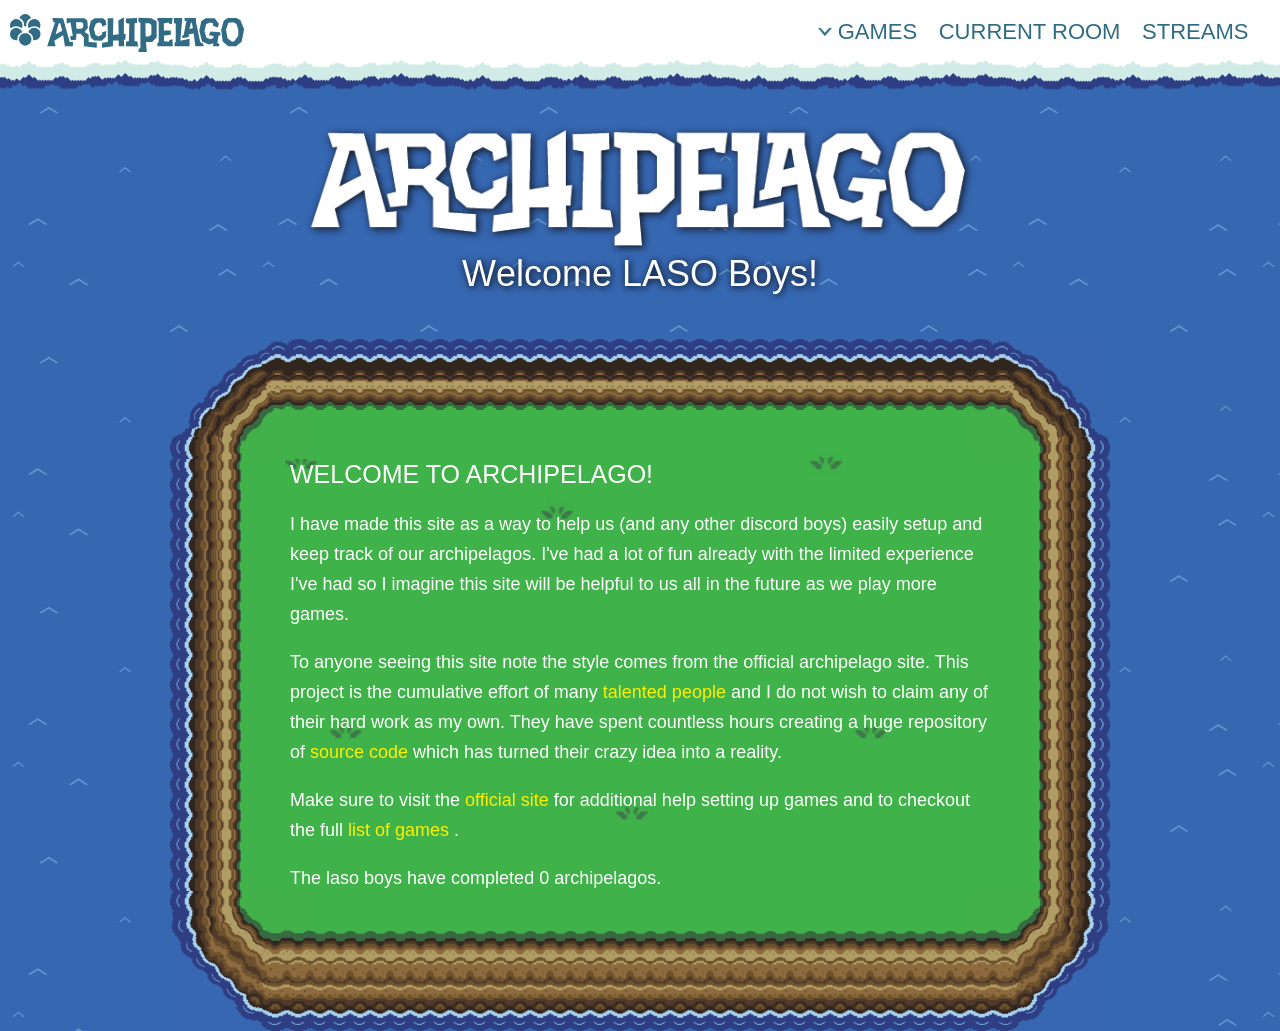
==== index.html @ 7ba56cc3 "Adding existing website" ====
<!DOCTYPE html>
<html lang="en">
  <head>
    <meta name="viewport" content="width=device-width, initial-scale=1.0" charset="UTF-8" />
    <link href="css/tooltip.css" rel="stylesheet" type="text/css">
    <link href="css/globalStyles.css" rel="stylesheet" type="text/css">
    <title>Archie Guide</title>
    <link href="css/landing.css" rel="stylesheet" type="text/css">
  </head>
  <body>
    <main>
        <link rel="stylesheet" type="text/css" href="css/ocean-island.css" />
        <link rel="stylesheet" type="text/css" href="css/base.css" />
        <script type="application/ecmascript" src="js/baseHeader.js"></script>

        <header id="base-header">
            <div id="base-header-left">
                <a href="index.html" id="site-title">
                    <img id="header-logo" src="images/header-logo.svg" alt="Archipelago" />
                </a>
            </div>
            <div id="base-header-right">
                <div id="base-header-popover-text">
                    <img id="base-header-popover-icon" src="images/menu/popover.png" alt="Popover Menu" href="html/Games.html" />
                    games
                </div>
                <div id="base-header-popover-menu">
                    <a href="html/DarkSouls3.html">Dark Souls 3</a>
                    <a href="html/HollowKnight.html">Hollow Knight</a>
                    <a href="html/PokemonEmerald.html">Pokemon Emerald</a>
                    <a href="html/SuperMetroid.html">Super Metroid</a>
                    <a href="html/Terraria.html">Terraria</a>
                    <div id="popover-all-games">
                        <a href="html/Games.html">All Games</a>
                    </div>
                </div>
                <!-- <a href="html/Troubleshooting.html">troubleshooting</a> -->
                <a href="https://archipelago.gg/room/R8z-y7o9S7G760jFhqNdkg">Current Room</a>
                <a href="html/Streams.html">Streams</a>
            </div>
            <div id="base-header-right-mobile">
                <a id="base-header-mobile-menu-button" href="#">
                    <img src="images/menu/hamburger-menu-icon.png" alt="Menu" />
                </a>
            </div>
            <div id="base-header-mobile-menu">
                <a href="html/Games.html">games</a>
                <a href="https://archipelago.gg/room/R8z-y7o9S7G760jFhqNdkg">Room</a>
                <a href="html/Streams.html">Streams</a>
            </div>
        </header>

        <div id="landing-header">
            <img id="landing-logo" src="images/landing-logo.png" alt="Landing Logo" />
            <h4>Welcome LASO Boys!</h4>
        </div>
        <div id="landing" class="grass-island">
            <div id="landing-body">
                <p id="first-line">Welcome to Archipelago!</p>
                <p>
                    I have made this site as a way to help us (and any other discord boys) easily setup and keep 
                    track of our archipelagos. I've had a lot of fun already with the limited experience I've had 
                    so I imagine this site will be helpful to us all in the future as we play more games.
                </p>
                <p>
                    To anyone seeing this site note the style comes from the official archipelago site. 
                    This project is the cumulative effort of many
                    <a href="https://github.com/ArchipelagoMW/Archipelago/graphs/contributors">talented people</a>
                     and I do not wish to claim any of their hard work as my own.
                    They have spent countless hours creating a huge repository of
                    <a href="https://github.com/ArchipelagoMW/Archipelago">source code</a> which has turned
                    their crazy idea into a reality.
                </p>
                <p>
                    Make sure to visit the 
                    <a href="https://archipelago.gg/">official site</a>
                    for additional help setting up games and to checkout the full
                    <a href="https://archipelago.gg/games">list of games</a>
                    .
                </p>
                <p>
                    The laso boys have completed 0 archipelagos.
                </p>
            </div>
        </div>

    </main>
  </body>
</html>
---- css/tooltip.css ----
/**
This tooltip file is a modified version of the class found here: https://chrisbracco.com/a-simple-css-tooltip/.
The styles in this file are used in compliance with the Creative Commons Attribution-ShareAlike 4.0 International
license, which may be found here: https://creativecommons.org/licenses/by-sa/4.0/.
*/

/**
README:
To give any element a tooltip, simply give that element a data-tooltip attribute with a value of your desired
tooltip content. Tooltips position themselves above elements by default. To change the position of the tooltip,
give it one of the following classes: tooltip-left, tooltip-right, tooltip-top, or tooltip-bottom.
*/

/* Base styles for the element that has a tooltip */
[data-tooltip], .tooltip-container {
	position: relative;
}

/* Base styles for the entire tooltip */
[data-tooltip]:before, [data-tooltip]:after, .tooltip-container:before, .tooltip {
	position: absolute;
	visibility: hidden;
	opacity: 0;
	-webkit-transition:
		opacity 0.2s ease-in-out,
        visibility 0.2s ease-in-out,
        -webkit-transform 0.2s cubic-bezier(0.71, 1.7, 0.77, 1.24);
    -moz-transition:
		opacity 0.2s ease-in-out,
		visibility 0.2s ease-in-out,
		-moz-transform 0.2s cubic-bezier(0.71, 1.7, 0.77, 1.24);
    transition:
        opacity 0.2s ease-in-out,
        visibility 0.2s ease-in-out,
        transform 0.2s cubic-bezier(0.71, 1.7, 0.77, 1.24);
	-webkit-transform: translate3d(0, 0, 0);
	-moz-transform:	translate3d(0, 0, 0);
	transform: translate3d(0, 0, 0);
	pointer-events: none;
}

[data-tooltip]:hover:before, [data-tooltip]:hover:after, .tooltip-container:hover:before,
.tooltip-container:hover .tooltip {
	visibility: visible;
	opacity: 1;
	word-break: break-word;
}

/** Directional arrow styles */
[data-tooltip]:before, .tooltip-container:before {
	z-index: 10000;
	border: 6px solid transparent;
	background: transparent;
	content: "";
}

/** Content styles */
[data-tooltip]:after, .tooltip {
	width: 260px;
	z-index: 10000;
	padding: 8px;
    border-radius: 4px;
	background-color: #000;
	background-color: hsla(0, 0%, 20%, 0.9);
	color: #fff;
	content: attr(data-tooltip);
	font-size: 14px;
	line-height: 1.2;
}

[data-tooltip]:after {
	white-space: pre-wrap;
}

[data-tooltip]:before, [data-tooltip]:after, .tooltip-container:before, .tooltip {
    visibility: hidden;
    opacity: 0;
    pointer-events: none;
}

[data-tooltip]:before, [data-tooltip]:after, .tooltip-container:before, .tooltip {
	bottom: 100%;
	left: 50%;
}

[data-tooltip]:before, .tooltip-container:before {
	margin-left: -6px;
	margin-bottom: -12px;
	border-top-color: #000;
	border-top-color: hsla(0, 0%, 20%, 0.9);
}

/** Horizontally align tooltips on the top and bottom */
[data-tooltip]:after, .tooltip {
	margin-left: -80px;
}

[data-tooltip]:hover:before, [data-tooltip]:hover:after, .tooltip-container:hover:before,
.tooltip-container:hover .tooltip {
	-webkit-transform: translateY(-12px);
	-moz-transform:	translateY(-12px);
	transform: translateY(-12px);
}

/** Tooltips on the left */
.tooltip-left:before, [data-tooltip].tooltip-left:after, .tooltip-left .tooltip {
	right: 100%;
	bottom: 50%;
	left: auto;
}

.tooltip-left:before {
	margin-left: 0;
	margin-right: -12px;
	margin-bottom: 0;
	border-top-color: transparent;
	border-left-color: #000;
	border-left-color: hsla(0, 0%, 20%, 0.9);
}

.tooltip-left:hover:before, [data-tooltip].tooltip-left:hover:after, .tooltip-left:hover .tooltip {
	-webkit-transform: translateX(-12px);
	-moz-transform:	translateX(-12px);
	transform: translateX(-12px);
}

/** Tooltips on the bottom */
.tooltip-bottom:before, [data-tooltip].tooltip-bottom:after, .tooltip-bottom .tooltip {
	top: 100%;
	bottom: auto;
	left: 50%;
}

.tooltip-bottom:before {
	margin-top: -12px;
	margin-bottom: 0;
	border-top-color: transparent;
	border-bottom-color: #000;
	border-bottom-color: hsla(0, 0%, 20%, 0.9);
}

.tooltip-bottom:hover:before, [data-tooltip].tooltip-bottom:hover:after,
.tooltip-bottom:hover .tooltip {
	-webkit-transform: translateY(12px);
	-moz-transform: translateY(12px);
	transform: translateY(12px);
}

/** Tooltips on the right */
.tooltip-right:before, [data-tooltip].tooltip-right:after, .tooltip-right .tooltip {
	bottom: 50%;
	left: 100%;
}

.tooltip-right:before {
	margin-bottom: 0;
	margin-left: -12px;
	border-top-color: transparent;
	border-right-color: #000;
	border-right-color: hsla(0, 0%, 20%, 0.9);
}

.tooltip-right:hover:before, [data-tooltip].tooltip-right:hover:after,
.tooltip-right:hover .tooltip {
	-webkit-transform: translateX(12px);
	-moz-transform:	translateX(12px);
	transform: translateX(12px);
}

/** Adjustment for directional arrows for tooltips on the left and right */
.tooltip-left:before, .tooltip-right:before {
	top: 3px;
}

/** Center content vertically for tooltips ont he left and right */
[data-tooltip].tooltip-left:after, [data-tooltip].tooltip-right:after,
.tooltip-left .tooltip, .tooltip-right .tooltip {
	margin-left: 0;
	margin-bottom: -16px;
}

.tooltip ul, .tooltip ol {
	padding-left: 1rem;
}

.tooltip :last-child {
	margin-bottom: 0;
}
---- css/globalStyles.css ----
@font-face{
    font-family: LexendDeca-ExtraLight;
    src: url("../../static/static/fonts/LexendDeca-ExtraLight.ttf");
}

@font-face{
    font-family: LexendDeca-Light;
    src: url("../../static/static/fonts/LexendDeca-Light.ttf");
}

@font-face{
    font-family: LexendDeca-Regular;
    src: url("../../static/static/fonts/LexendDeca-Regular.ttf");
}

@font-face{
    font-family: LexendDeca-Medium;
    src: url("../../static/static/fonts/LexendDeca-Medium.ttf");
}

@font-face{
    font-family: LondrinaSolid-Regular;
    src: url("../../static/static/fonts/LondrinaSolid-Regular.ttf");
}

@font-face{
    font-family: LondrinaSolid-Light;
    src: url("../../static/static/fonts/LondrinaSolid-Light.ttf");
}

html{
    font-family: LexendDeca-ExtraLight, sans-serif;
    font-size: 1.1rem;
    color: #000000;
}

body{
    margin: 0;
    display: flex;
    flex-direction: column;
    min-height: calc(100vh - 110px);
}

main {
    flex-grow: 1;
}

a{
    color: #ffef00;
    text-decoration: none;
    font-family: LexendDeca-Regular, sans-serif;
}

button, input[type=submit]{
    font-weight: 500;
    font-size: 0.9rem;
    padding: 10px 17px 11px 16px; /* top right bottom left */
    border-radius: 4px;
    border-top: 1px solid rgba(0, 0, 0, 0.5);
    border-left: 1px solid rgba(0, 0, 0, 0.5);
    border-right: 2px solid rgba(0, 0, 0, 0.5);
    border-bottom: 2px solid rgba(0, 0, 0, 0.5);
    font-kerning: auto;
    cursor: pointer;
}

button:active, input[type=submit]:active{
    border-right: 1px solid rgba(0, 0, 0, 0.5);
    border-bottom: 1px solid rgba(0, 0, 0, 0.5);
    padding-right: 16px;
    margin-right: 2px;
    padding-bottom: 10px;
    margin-bottom: 2px;
}

button.button-grass, input[type=submit].button-grass{
    border: 1px solid black;
}

button.button-dirt, input[type=submit].button-dirt{
    border: 1px solid black;
}

h1, h2, h3, h4, h5, h6{
    font-weight: normal;
    margin: 0;
    color: #032605;
}

h1{ font-size: 3rem; }
h2{ font-size: 2rem; }
h3{ font-size: 1.75rem; }
h4{
    font-size: 1.5rem;
    margin-bottom:0.5rem;
}
h5, h6{
    font-size: 1.25rem;
    margin-bottom: 0.5rem;
}

.user-message{
    width: 50%;
    min-width: 500px;
    padding-top: 5px;
    padding-bottom: 5px;
    text-align: center;
    margin-left: auto;
    margin-right: auto;
    color: #000000;
    border-radius: 4px;
    margin-bottom: 20px;
    background-color: #ffff00;
}
.user-message a{
    color: #ff7700;
}

.interactive{
    color: #ffef00;
}
---- css/landing.css ----
html{
    overflow-x: hidden;
}

#landing-wrapper{
    display: flex;
    flex-direction: column;
    justify-content: center;
    flex-wrap: wrap;
}

#landing-header{
    margin-left: auto;
    margin-right: auto;
    margin-bottom: 50px;
    text-align: center;
}

#landing-header #landing-logo{
    margin-left: auto;
    margin-right: auto;
    margin-top: 10px;
    height: 140px;
}

#landing-header h4{
    color: #ffffff;
    font-size: 36px;
    margin-top: -10px;
    margin-bottom: 0;
    text-shadow: 1px 1px 7px #000000;
    font-kerning: none;
    z-index: 10;
}

#landing-links{
    margin-left: auto;
    margin-right: auto;
    height: 350px;
}

#landing-links a{
    position: absolute;
    display: block;
    text-align: center;
    background-repeat: no-repeat;
    font-kerning: none;
    text-decoration: none;
    text-shadow: 1px 1px 7px #000000;
    color: #ffffff;
    font-size: 25px;
    text-transform: uppercase;
    font-family: LondrinaSolid-Light, sans-serif;
}

#far-left-button{
    top: 160px;
    left: calc(50% - 416px - 200px - 75px);
    background-image: url("/static/static/button-images/island-button-a.png");
    background-size: 200px auto;
    width: 200px;
    height: calc(156px - 40px);
    padding-top: 40px;
    cursor: pointer;
}

#mid-left-button{
    top: 365px;
    left: calc(50% - 416px - 200px + 140px);
    background-image: url("/static/static/button-images/island-button-b.png");
    background-size: 260px auto;
    width: 260px;
    height: calc(130px - 35px);
    padding-top: 43px;
}

#mid-button{
    top: 445px;
    left: calc(50% - 100px);
    background-image: url("/static/static/button-images/island-button-a.png");
    background-size: 200px auto;
    width: 200px;
    height: calc(156px - 38px);
    padding-top: 40px;
}

#mid-right-button{
    top: 345px;
    left: calc(50% + 416px - 166px);
    background-image: url("/static/static/button-images/island-button-c.png");
    background-size: 250px auto;
    width: calc(250px - 20px);
    height: calc(180px - 90px);
    padding-top: 94px;
    padding-left: 20px;
}

#far-right-button{
    top: 170px;
    left: calc(50% + 416px + 75px);
    background-image: url("/static/static/button-images/island-button-b.png");
    background-size: 260px auto;
    width: 260px;
    height: calc(130px - 35px);
    padding-top: 42px;
}

#landing-clouds{
    z-index: 5;
}

#landing-clouds #cloud1{
    position: absolute;
    left: 10px;
    top: 365px;
    width: 400px;
    height: 350px;

    animation-name: c1-float;
    animation-duration: 20s;
    animation-iteration-count: infinite;
}

#landing-clouds #cloud2{
    position: absolute;
    right: 82px;
    top: 320px;
    width: 300px;
    height: 300px;

    animation-name: c2-float;
    animation-duration: 20s;
    animation-iteration-count: infinite;
}

#landing-clouds #cloud3{
    position: absolute;
    right: 24px;
    top: 570px;
    width: 200px;
    height: 325px;

    animation-name: c3-float;
    animation-duration: 20s;
    animation-iteration-count: infinite;
}

#landing #first-line{
    font-family: LondrinaSolid-Light, sans-serif;
    font-size: 25px;
    margin: 20px 0;
    text-transform: uppercase;
}

@keyframes c1-float{
    from{
        left: 10px;
        top: 365px;
    }
    25%{
        left: 14px;
        top: 367px;
    }
    50%{
        left: 17px;
        top: 365px;
    }
    75%{
        left: 14px;
        top: 362px;
    }
    to{
        left: 10px;
        top: 365px;
    }
}

@keyframes c2-float {
    from{
        right: 82px;
        top: 320px;
    }
    25%{
        right: 85px;
        top: 323px;
    }
    50%{
        right: 81px;
        top: 326px;
    }
    75%{
        right: 79px;
        top: 326px;
    }
    to{
        right: 82px;
        top: 320px;
    }
}

@keyframes c3-float {
    from{
        right: 24px;
        top: 570px;
    }
    25%{
        right: 26px;
        top: 567px;
    }
    50%{
        right: 25px;
        top: 570px;
    }
    75%{
        right: 22px;
        top: 572px;
    }
    to{
        right: 24px;
        top: 570px;
    }
}

#landing{
    max-width: 700px;
    min-height: 280px;
    margin-left: auto;
    margin-right: auto;
}

#landing-body{
    font-family: LexendDeca-Light, sans-serif;
    font-size: 18px;
    color: #ffffff;
    line-height: 30px;
}


.landing-deco{
    position: absolute;
}

.landing-deco.deco-island{
    width: 110px;
}

.landing-deco.deco-rock{
    width: 30px;
}

#landing-deco-1{
    top: 525px;
    left: calc(50% - 276px);
}

#landing-deco-2{
    top: 355px;
    left: calc(50% + 110px);
}

#landing-deco-3{
    top: 395px;
    left: calc(50% - 150px);
}

#landing-deco-4{
    top: 335px;
    left: calc(50% - 580px);
}

#landing-deco-5{
    top: 135px;
    left: calc(50% + 450px);
}

#landing-deco-6{
    top: 507px;
    left: calc(50% + 196px);
}

@media all and (max-width: 1580px){
    #landing-clouds #cloud1, #landing-clouds #cloud2, #landing-clouds #cloud3{
        display: none;
    }

    #landing-header{ order: 1; }
    #landing-links{ order: 3; }
    #landing-clouds{ order: 4; }
    #decorations{ order: 5; }
    #landing{ order: 2; }

    #landing-links{
        display: none;
    }

    .landing-deco{
        display: none;
    }
}
---- css/ocean-island.css ----
html{
    background-image: url('../images/backgrounds/ocean.png');
    background-repeat: repeat;
    background-size: 250px 250px;
    font-family: LexendDeca-Light, sans-serif;
    font-size: 18px;
    color: #ffffff;
    line-height: 30px;
}

#base-header{
    background: url('../images/backgrounds/ocean-header.png') repeat-x;
}

div header{
    font-family: LondrinaSolid-Light, sans-serif;
    font-size: 25px;
    margin: 20px 0;
    text-transform: uppercase;
}

h1{
    font-family: LondrinaSolid-Light, sans-serif;
    text-transform: uppercase;
    color: #ffffff;
    margin-top: 10px;
    margin-bottom: 30px;
}

.grass-island{
    background:
        url('../images/cliff/cliff-top-left-corner.png') top left no-repeat,
        url('../images/cliff/cliff-top-right-corner.png') top right no-repeat,
        url('../images/cliff/cliff-bottom-left-corner.png') bottom left no-repeat,
        url('../images/cliff/cliff-bottom-right-corner.png') bottom right no-repeat,
        url('../images/cliff/cliff-top.png') top repeat-x,
        url('../images/cliff/cliff-bottom.png') bottom repeat-x,
        url('../images/cliff/cliff-left.png') left repeat-y,
        url('../images/cliff/cliff-right.png') right repeat-y,
        url('../images/backgrounds/grass.png') repeat;

    background-size:
        140px 120px, /* top-left */
        140px 120px, /* top-right */
        140px 140px, /* bottom-left */
        140px 140px, /* bottom-right */
        20px 71px, /* top */
        20px 100px, /* bottom */
        71px 20px, /* left */
        71px 20px, /* right */
        525px 525px; /* center */

    min-width: 280px;
    min-height: 280px;

    padding: 100px 120px 120px;
}

pre{
    margin-top: 0;
    padding: 0.5rem 0.25rem;
    background-color: #ffeeab;
    border: 1px solid #9f916a;
    border-radius: 6px;
    color: #000000;
}

code{
    background-color: #ffeeab;
    border-radius: 4px;
    padding-left: 0.25rem;
    padding-right: 0.25rem;
    color: #000000;
}

code.grassy {
    background-color: #b5e9a4;
    border: 1px solid #2a6c2f;
    white-space: preserve;
    text-align: left;
    display: block;
    font-size: 14px;
    line-height: 20px;
}
---- css/base.css ----
html{
    padding-top: 110px;
    scroll-padding-top: 100px;
    scroll-behavior: smooth;
}

#base-header{
    display: flex;
    flex-direction: row;
    justify-content: space-between;
    background-size: auto 90px;
    width: calc(100% - 20px);
    height: 90px;
    position: fixed;
    top: 0;
    left: 0;
    padding: 10px;
    line-height: 2rem;
    z-index: 9999;
}

#base-header #base-header-left{
    display: flex;
    flex-direction: row;
}

#base-header #base-header-left a{
    margin-right: 0;
    padding-right: 7px;
}

#base-header-right{
    display: flex;
    flex-direction: row;
    margin-top: 4px;
}

#base-header #site-title{
    margin-right: 7px;
}

#base-header #site-title img{
    height: 38px;
    margin-top: 4px;
}

#base-header a, #base-header-mobile-menu a, #base-header-popover-text{
    color: #2f6b83;
    text-decoration: none;
    cursor: pointer;
    margin-right: 1.2rem;
    font-size: 22px;
    font-family: LondrinaSolid-Light, sans-serif;
    text-transform: uppercase;
}

#base-header-right-mobile{
    display: none;
    margin-top: 2rem;
    margin-right: 1rem;
}

#base-header-mobile-menu{
    display: none;
    flex-direction: column;
    background-color: #ffffff;
    text-align: center;
    overflow-y: auto;
    z-index: 10000;
    width: 100vw;
    border-bottom-left-radius: 20px;
    border-bottom-right-radius: 20px;

    position: absolute;
    top: 7rem;
    right: 0;
}

#base-header-mobile-menu a{
    padding: 3rem 1.5rem;
    font-size: 4rem;
    line-height: 5rem;
    color: #699ca8;
    border-top: 1px solid #d3d3d3;
}

#base-header-mobile-menu :first-child, #base-header-popover-menu :first-child{
    border-top: none;
}

#base-header-right-mobile img{
    height: 3rem;
}

#base-header-popover-menu{
    display: none;
    flex-direction: column;
    position: absolute;
    background-color: #fff;
    margin-left: -108px;
    margin-top: 2.25rem;
    border-radius: 10px;
    border-left: 2px solid #d0ebe6;
    border-bottom: 2px solid #d0ebe6;
    border-right: 1px solid #d0ebe6;
    filter: drop-shadow(-6px 6px 2px #2e3e83);
}

#base-header-popover-menu a{
    color: #699ca8;
    border-top: 1px solid #d3d3d3;
    text-align: center;
    font-size: 1.5rem;
    line-height: 3rem;
    margin-right: 2px;
    padding: 0.25rem 1rem;
}

#popover-all-games{
    color: #699ca8;
    border-top: 1px solid #d3d3d3;
    text-align: center;
    font-size: 1.5rem;
    line-height: 3rem;
    margin-right: 2px;
    padding: 0.25rem 1rem;
    border-radius: 10px;
    background-color: #0c3a44;
}

#base-header-popover-icon {
    width: 14px;
    margin-bottom: 3px;
    margin-left: 2px;
}

@media all and (max-width: 960px), only screen and (max-device-width: 768px) {
    #base-header-right{
        display: none;
    }

    #base-header-right-mobile{
        display: unset;
    }
}

@media all and (max-width: 960px){
    #base-header-right-mobile{
        margin-top: 0.5rem;
        margin-right: 0;
    }

    #base-header-right-mobile img{
        height: 1.5rem;
    }

    #base-header-mobile-menu{
        top: 3.3rem;
        width: unset;
        border-left: 2px solid #d0ebe6;
        border-bottom: 2px solid #d0ebe6;
        filter: drop-shadow(-6px 6px 2px #2e3e83);
        border-top-left-radius: 10px;
    }

    #base-header-mobile-menu a{
        font-size: 1.5rem;
        line-height: 3rem;
        margin: 0;
        padding: 0.25rem 1rem;
    }
}

@media only screen and (max-device-width: 768px){
    html{
        padding-top: 260px;
        scroll-padding-top: 230px;
    }

    #base-header{
        height: 200px;
        background-size: auto 200px;
    }

    #base-header #site-title img{
        height: calc(38px * 2);
        margin-top: 30px;
        margin-left: 20px;
    }
}
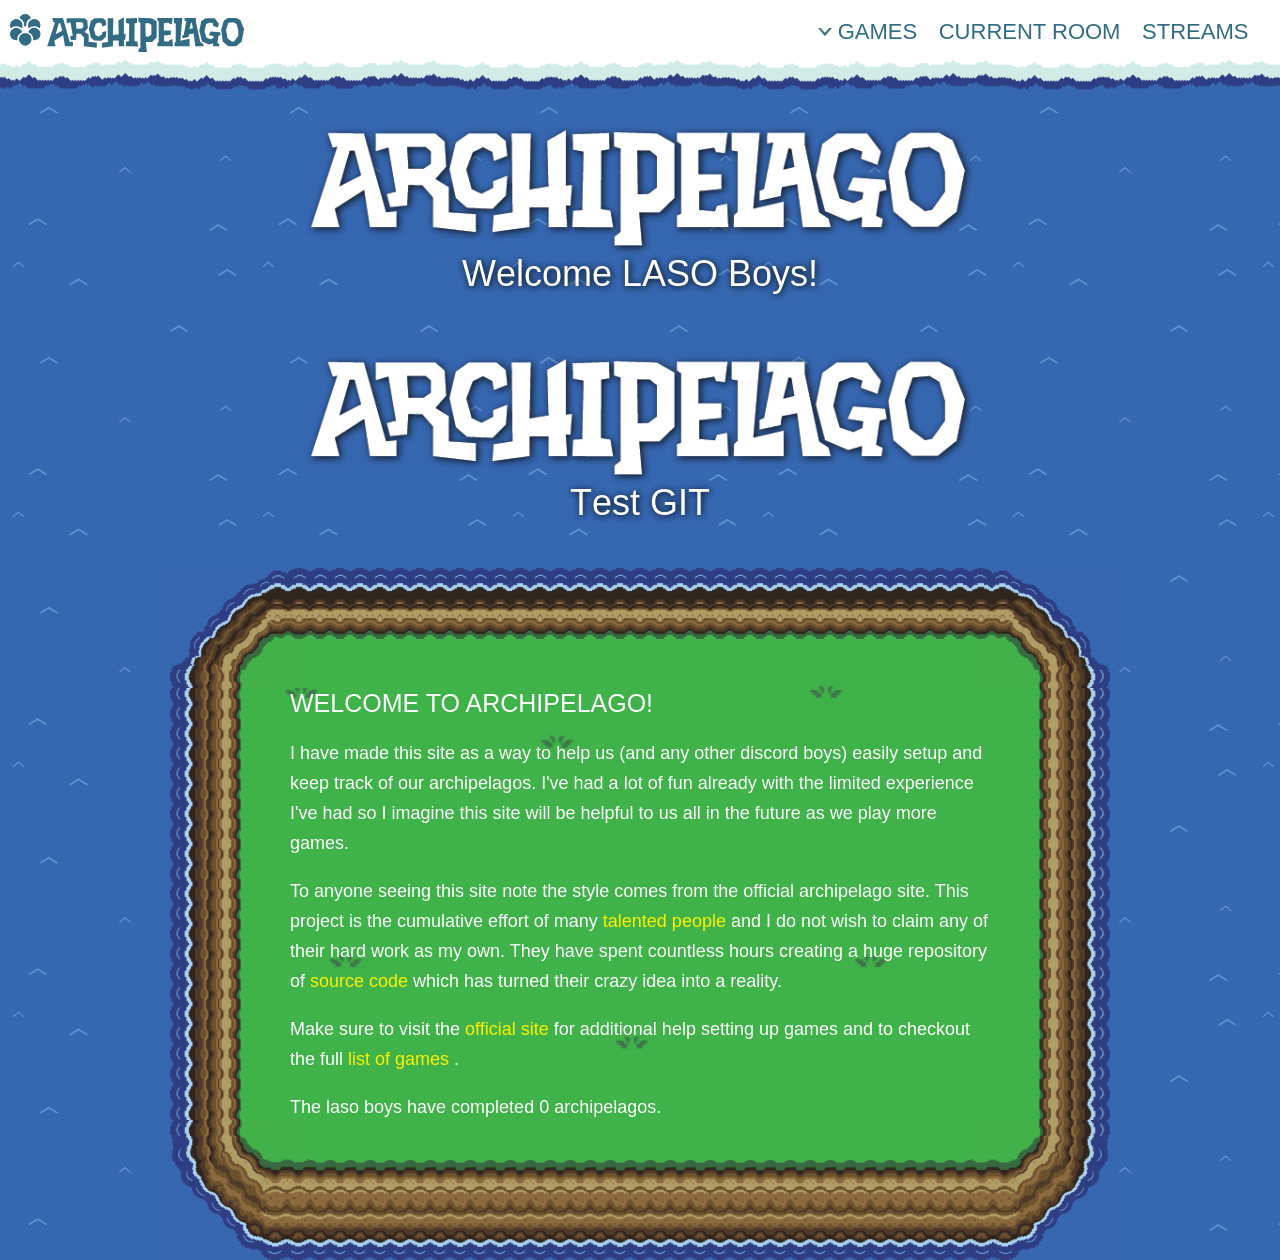
==== commit f4a76695: "Testing push to main" ====
--- a/index.html
+++ b/index.html
@@ -54,6 +54,10 @@
             <img id="landing-logo" src="images/landing-logo.png" alt="Landing Logo" />
             <h4>Welcome LASO Boys!</h4>
         </div>
+        <div id="landing-header">
+            <img id="landing-logo" src="images/landing-logo.png" alt="Landing Logo" />
+            <h4>Test GIT</h4>
+        </div>
         <div id="landing" class="grass-island">
             <div id="landing-body">
                 <p id="first-line">Welcome to Archipelago!</p>
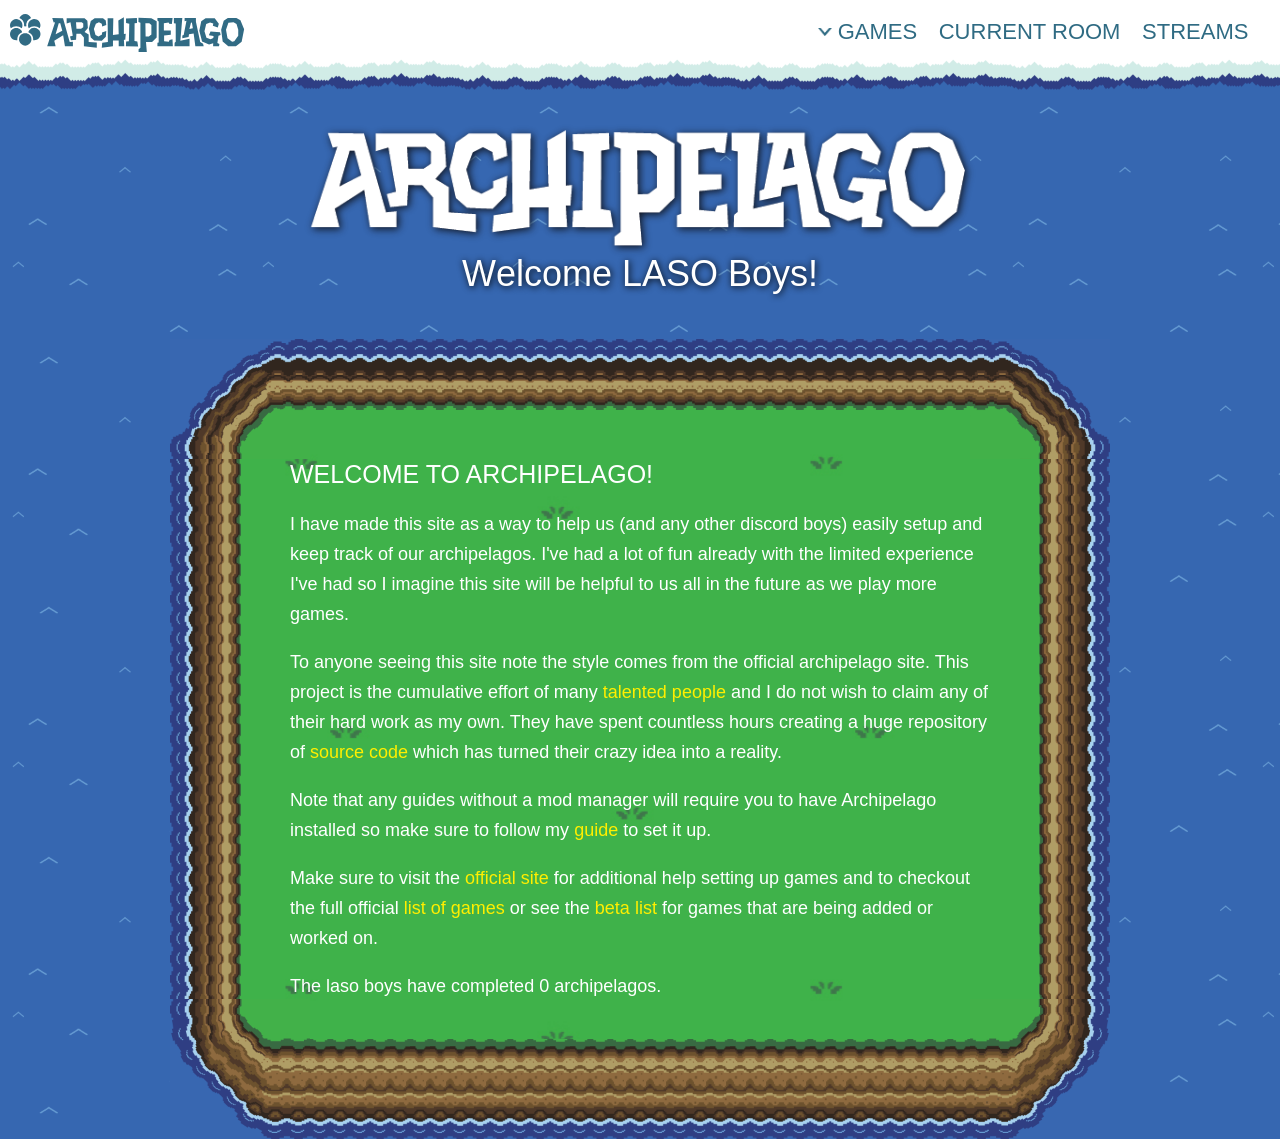
==== commit a05be533: "Adding HK guide and updating older files" ====
--- a/index.html
+++ b/index.html
@@ -34,8 +34,7 @@
                         <a href="html/Games.html">All Games</a>
                     </div>
                 </div>
-                <!-- <a href="html/Troubleshooting.html">troubleshooting</a> -->
-                <a href="https://archipelago.gg/room/R8z-y7o9S7G760jFhqNdkg">Current Room</a>
+                <a href="html/CurrentRoom.html">Current Room</a>
                 <a href="html/Streams.html">Streams</a>
             </div>
             <div id="base-header-right-mobile">
@@ -45,7 +44,7 @@
             </div>
             <div id="base-header-mobile-menu">
                 <a href="html/Games.html">games</a>
-                <a href="https://archipelago.gg/room/R8z-y7o9S7G760jFhqNdkg">Room</a>
+                <a href="html/CurrentRoom.html">Room</a>
                 <a href="html/Streams.html">Streams</a>
             </div>
         </header>
@@ -53,10 +52,6 @@
         <div id="landing-header">
             <img id="landing-logo" src="images/landing-logo.png" alt="Landing Logo" />
             <h4>Welcome LASO Boys!</h4>
-        </div>
-        <div id="landing-header">
-            <img id="landing-logo" src="images/landing-logo.png" alt="Landing Logo" />
-            <h4>Test GIT</h4>
         </div>
         <div id="landing" class="grass-island">
             <div id="landing-body">
@@ -76,11 +71,18 @@
                     their crazy idea into a reality.
                 </p>
                 <p>
+                    Note that any guides without a mod manager will require you to have Archipelago installed so make sure to follow my  
+                    <a href="html/ArchipelagoInstall.html">guide </a>
+                    to set it up.
+                </p>
+                <p>
                     Make sure to visit the 
-                    <a href="https://archipelago.gg/">official site</a>
-                    for additional help setting up games and to checkout the full
-                    <a href="https://archipelago.gg/games">list of games</a>
-                    .
+                    <a href="https://archipelago.gg/">official site </a>
+                    for additional help setting up games and to checkout the full official 
+                    <a href="https://archipelago.gg/games">list of games </a>
+                    or see the 
+                    <a href="https://docs.google.com/spreadsheets/d/1iuzDTOAvdoNe8Ne8i461qGNucg5OuEoF-Ikqs8aUQZw/edit?gid=58422002#gid=58422002">beta list </a>
+                    for games that are being added or worked on.
                 </p>
                 <p>
                     The laso boys have completed 0 archipelagos.
--- a/css/ocean-island.css
+++ b/css/ocean-island.css
@@ -25,6 +25,18 @@
     color: #ffffff;
     margin-top: 10px;
     margin-bottom: 30px;
+}
+
+h2{
+    font-family: LondrinaSolid-Light, sans-serif;
+    text-transform: uppercase;
+    color: #ffffff;
+}
+
+h3{
+    font-family: LondrinaSolid-Light, sans-serif;
+    text-transform: uppercase;
+    color: #ffffff;
 }
 
 .grass-island{
--- a/css/base.css
+++ b/css/base.css
@@ -134,6 +134,38 @@
     margin-left: 2px;
 }
 
+.image-long {
+    max-height: 240px;
+    max-width: 700px;
+    margin-top: 4px;
+    margin-bottom: 4px;
+}
+
+.image-tall {
+    max-height: 500px;
+    max-width: 700px;
+    margin-top: 4px;
+    margin-bottom: 4px;
+}
+
+.image-square {
+    max-height: 360px;
+    max-width: 700px;
+    margin-top: 4px;
+    margin-bottom: 4px;
+}
+
+.image-inline {
+    display: inline-block;
+    block-size: 1.0rem;
+}
+
+.image-button {
+    display: inline-block;
+    block-size: 1.5rem;
+    align-items: center;
+}
+
 @media all and (max-width: 960px), only screen and (max-device-width: 768px) {
     #base-header-right{
         display: none;
